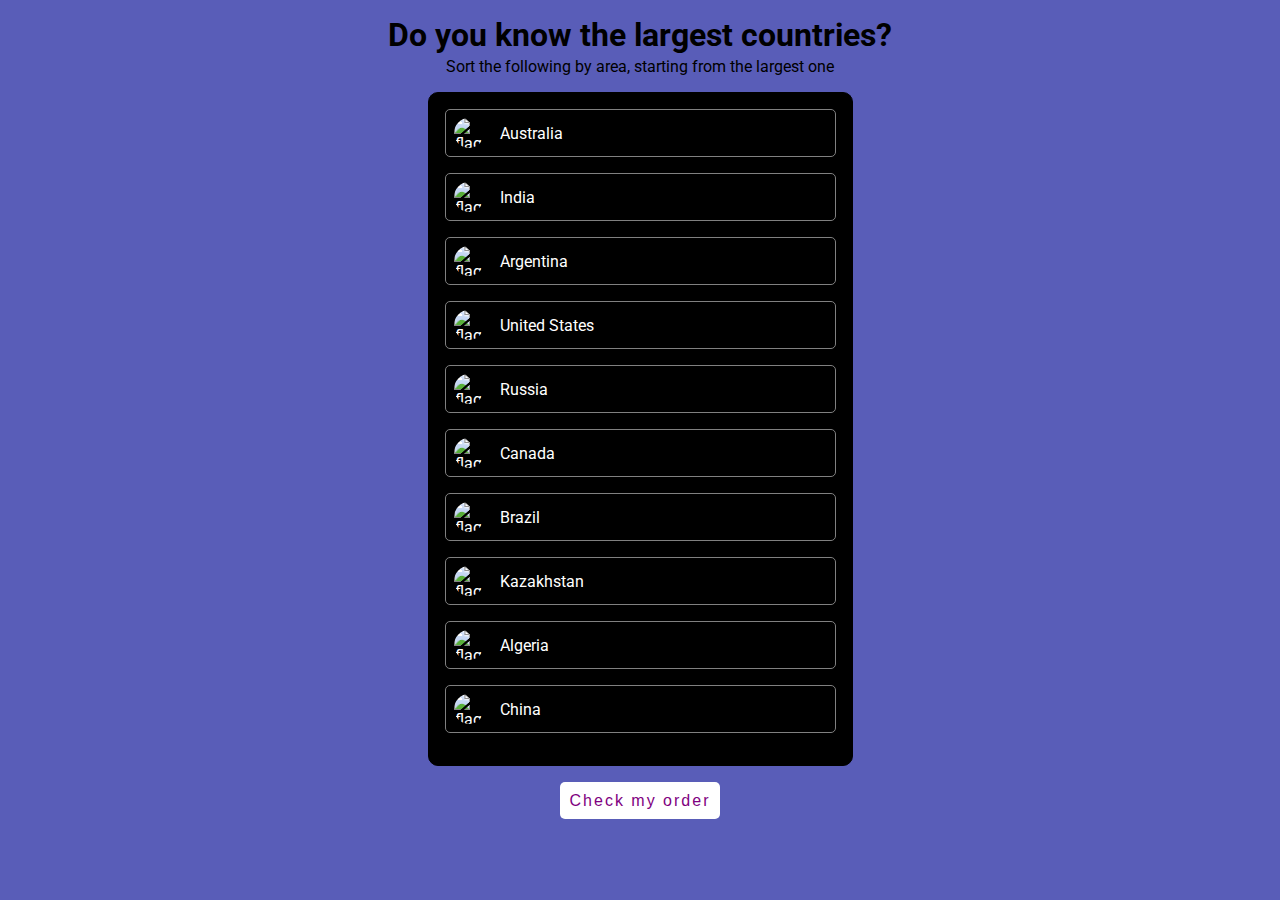
==== Sortable countries/index.html @ 4a92493b "add" ====
<!DOCTYPE html>
<html lang="en">
<head>
    <meta charset="UTF-8">
    <meta http-equiv="X-UA-Compatible" content="IE=edge">
    <meta name="viewport" content="width=device-width, initial-scale=1.0">
    <title>Sortable countries</title>
    <script src="https://kit.fontawesome.com/21595dea42.js" crossorigin="anonymous"></script>
    <link rel="stylesheet" href="styles.css">
</head>
<body>
    <div class="title">
        <h1>Do you know the largest countries?</h1>
        <p>Sort the following by area, starting from the largest one</p>
    </div>

    <section>
        <div class="countries-container">
            <!--<div class="country" >
                <img src="https://www.sciencekids.co.nz/images/pictures/flags96/Uganda.jpg" alt="flag" class="country-flag">
                <div class="the-draggables" draggable="true">
                    <p class="country-name">Uganda</p>
                    <i class="fas fa-grip-lines"></i>
                </div>
            </div>
    
            <div class="country">
                <img src="https://www.sciencekids.co.nz/images/pictures/flags96/Belgium.jpg" alt="flag" class="country-flag">
                <div class="the-draggables" draggable="true">
                    <p class="country-name">Belgium</p>
                    <i class="fas fa-grip-lines"></i>
                </div>
            </div>-->
        </div>

        <button>Check my order</button>
    </section>
    <script src="app.js"></script>
</body>
</html>
---- Sortable countries/styles.css ----
@import url('https://fonts.googleapis.com/css2?family=Open+Sans:wght@300;400;700&family=Roboto:wght@300;400;700&display=swap');
body{
    font-family: Roboto;
    background: #595DB8;
    text-align: center;
}

*, ::before, ::after{
    margin: 0;
    box-sizing: border-box;
}

.title{
    margin-top: 1em;
    text-align: center;
}

.title p{
    font-size: 1rem;
    margin-top: 0.2em;
    margin-bottom: 1em;
}

.time{
    background: rgb(0, 0, 0);
    color: white;
    text-align: center;
    font-size: 1.2rem;
    height: 60px;
    width: 60px;
    border: 1px solid grey;
    margin-top: 1em;
    margin-left: 1em;
    padding: 0.2em;
}

.time-deadline{
    display: flex;
}

img{
    width: 30px;
    height: 30px;
    margin-right: 1em;
    border-radius: 50%;
}

.countries-container{
    margin: 0 auto;
    margin-bottom: 1em;
    padding: 1em;
    width: 425px;
    background: black;
    color: white;
    border: 1px solid black;
    border-radius: 10px;
}

.country{
    display: flex;
    align-items: center;
    border: 1px solid grey;
    border-radius: 5px;
    margin-bottom: 1em;
    padding: 0.5em;
}

.the-draggables{
    display: flex;
    cursor: move;
    justify-content: space-between;
    flex: 1;
}


button{
    font-size: 1rem;
    letter-spacing: 2px;
    background: white;
    color: purple;
    border: transparent;
    border-radius: 5px;
    padding: 0.6em;
    cursor: pointer;
}

button:hover{
    color: #595DB8;
}
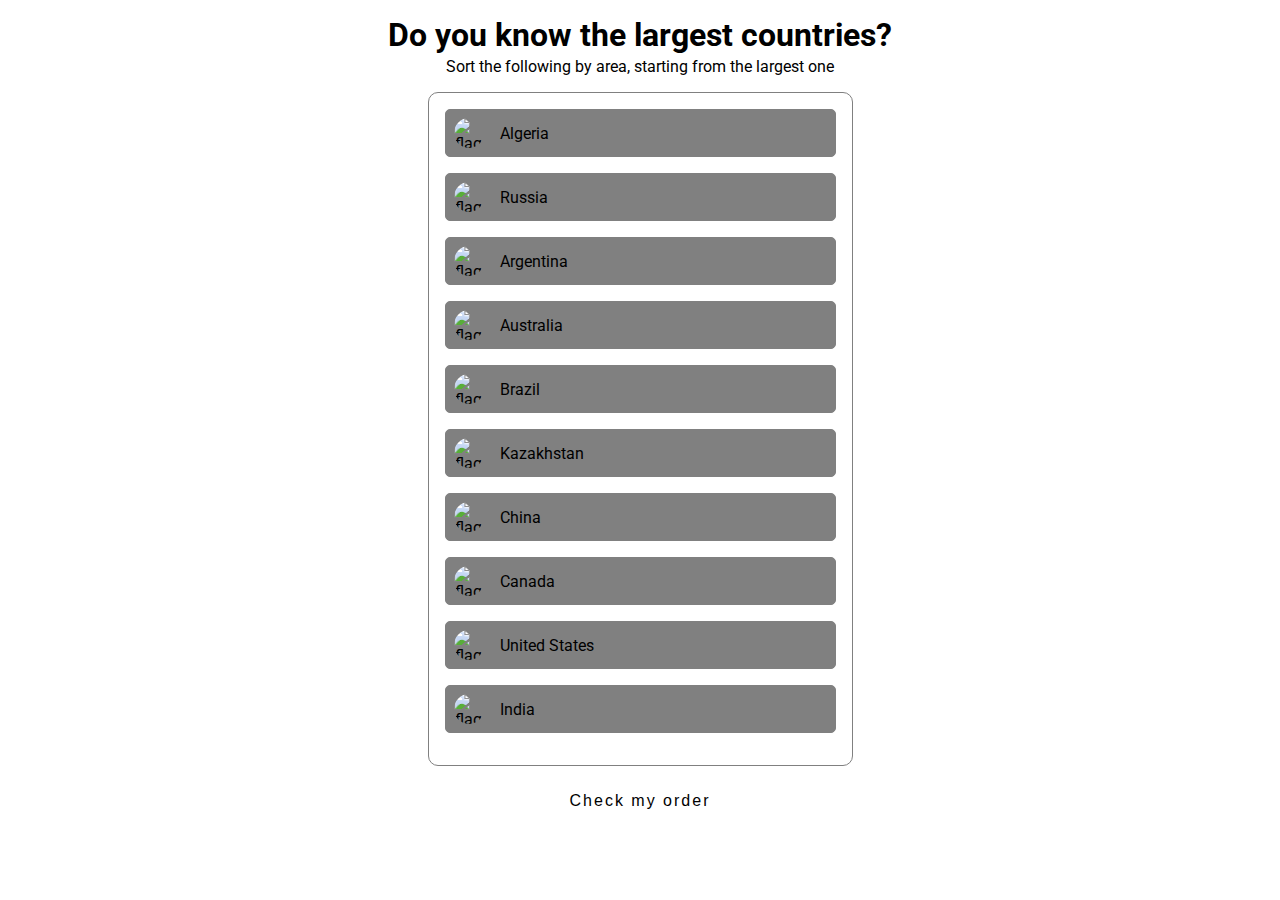
==== commit bf5383a1: "Still in progress" ====
--- a/Sortable countries/index.html
+++ b/Sortable countries/index.html
@@ -15,23 +15,23 @@
     </div>
 
     <section>
-        <div class="countries-container">
-            <!--<div class="country" >
+        <ul class="draggable-container">
+            <!--<li class="draggable-list" >
                 <img src="https://www.sciencekids.co.nz/images/pictures/flags96/Uganda.jpg" alt="flag" class="country-flag">
                 <div class="the-draggables" draggable="true">
                     <p class="country-name">Uganda</p>
                     <i class="fas fa-grip-lines"></i>
                 </div>
-            </div>
+            </li>
     
-            <div class="country">
+            <li class="draggable-list">
                 <img src="https://www.sciencekids.co.nz/images/pictures/flags96/Belgium.jpg" alt="flag" class="country-flag">
                 <div class="the-draggables" draggable="true">
                     <p class="country-name">Belgium</p>
                     <i class="fas fa-grip-lines"></i>
                 </div>
-            </div>-->
-        </div>
+            </li>-->
+        </ul>
 
         <button>Check my order</button>
     </section>
--- a/Sortable countries/styles.css
+++ b/Sortable countries/styles.css
@@ -1,7 +1,6 @@
 @import url('https://fonts.googleapis.com/css2?family=Open+Sans:wght@300;400;700&family=Roboto:wght@300;400;700&display=swap');
 body{
     font-family: Roboto;
-    background: #595DB8;
     text-align: center;
 }
 
@@ -45,21 +44,22 @@
     border-radius: 50%;
 }
 
-.countries-container{
+.draggable-container{
     margin: 0 auto;
     margin-bottom: 1em;
     padding: 1em;
     width: 425px;
-    background: black;
-    color: white;
-    border: 1px solid black;
+    background: white;
+    color: black;
+    border: 1px solid grey;
     border-radius: 10px;
 }
 
-.country{
+.draggable-list{
     display: flex;
     align-items: center;
     border: 1px solid grey;
+    background: grey;
     border-radius: 5px;
     margin-bottom: 1em;
     padding: 0.5em;
@@ -77,7 +77,7 @@
     font-size: 1rem;
     letter-spacing: 2px;
     background: white;
-    color: purple;
+    color: black;
     border: transparent;
     border-radius: 5px;
     padding: 0.6em;
